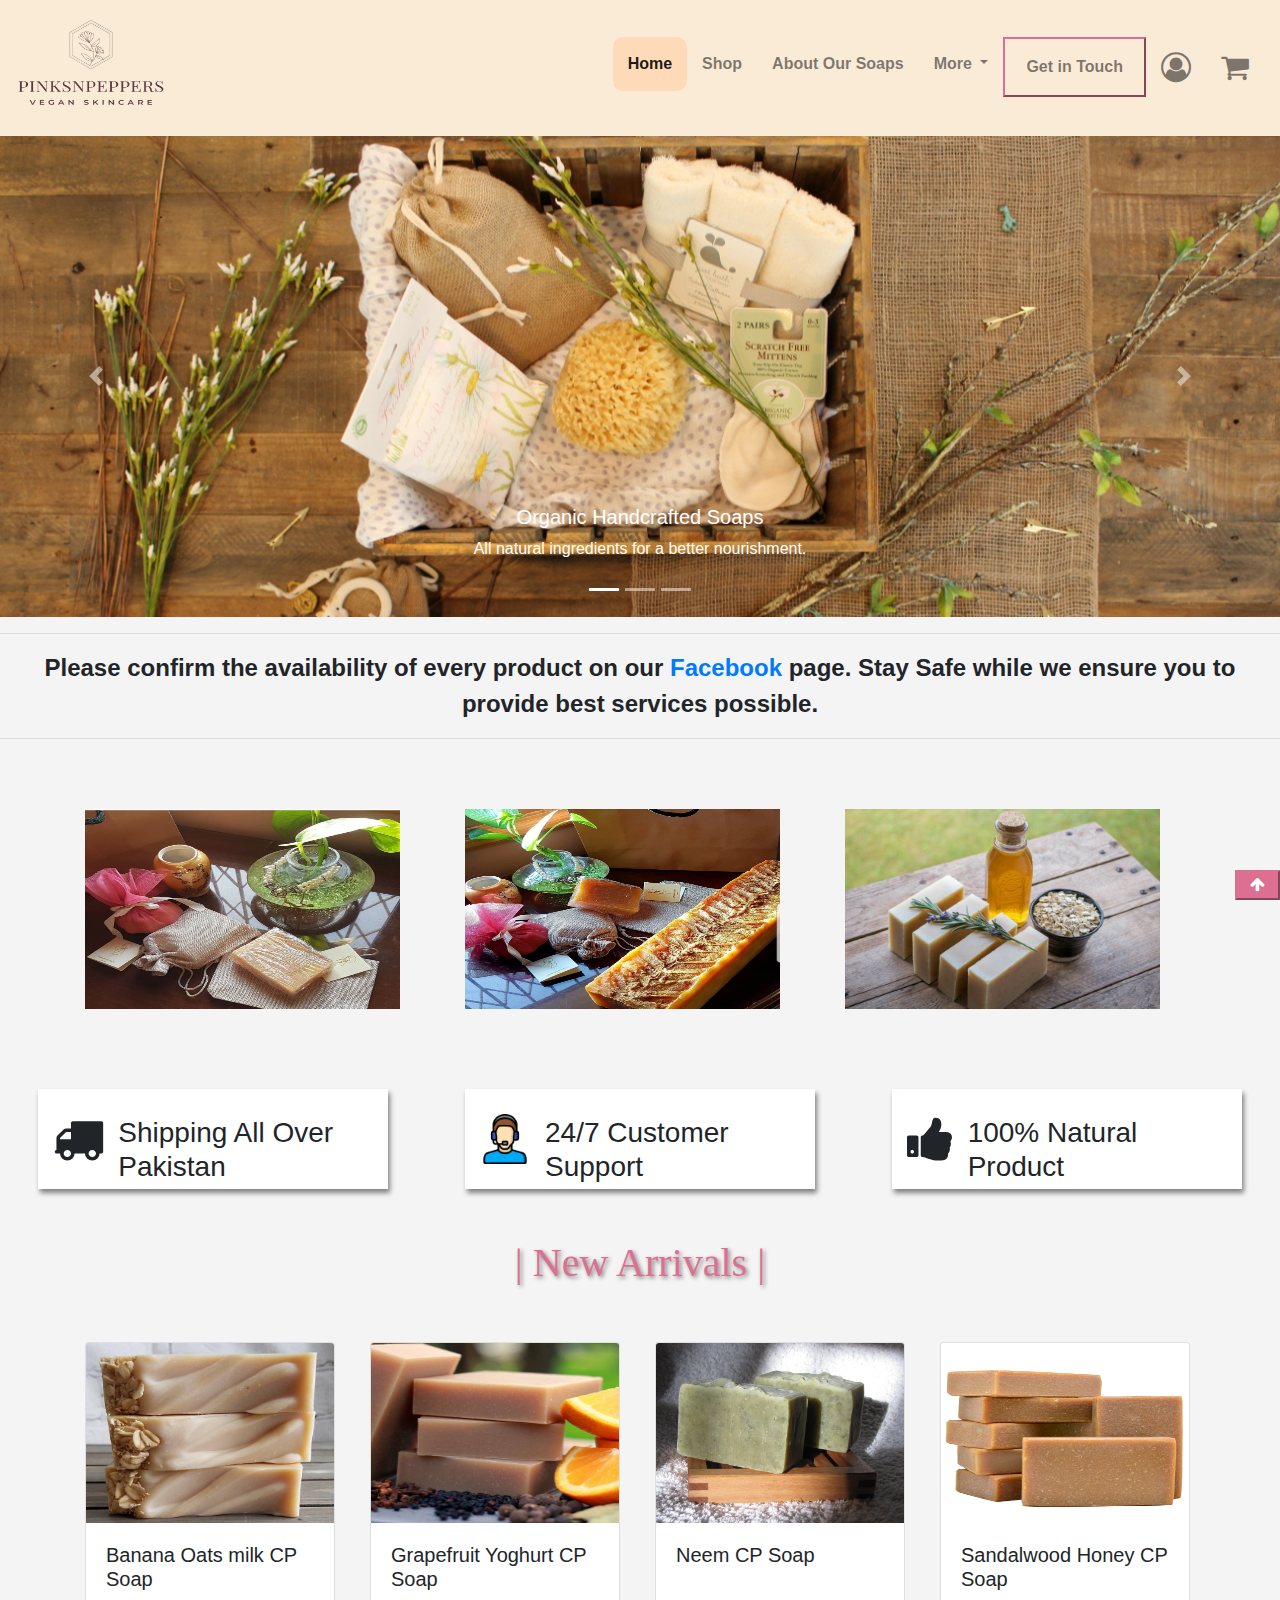
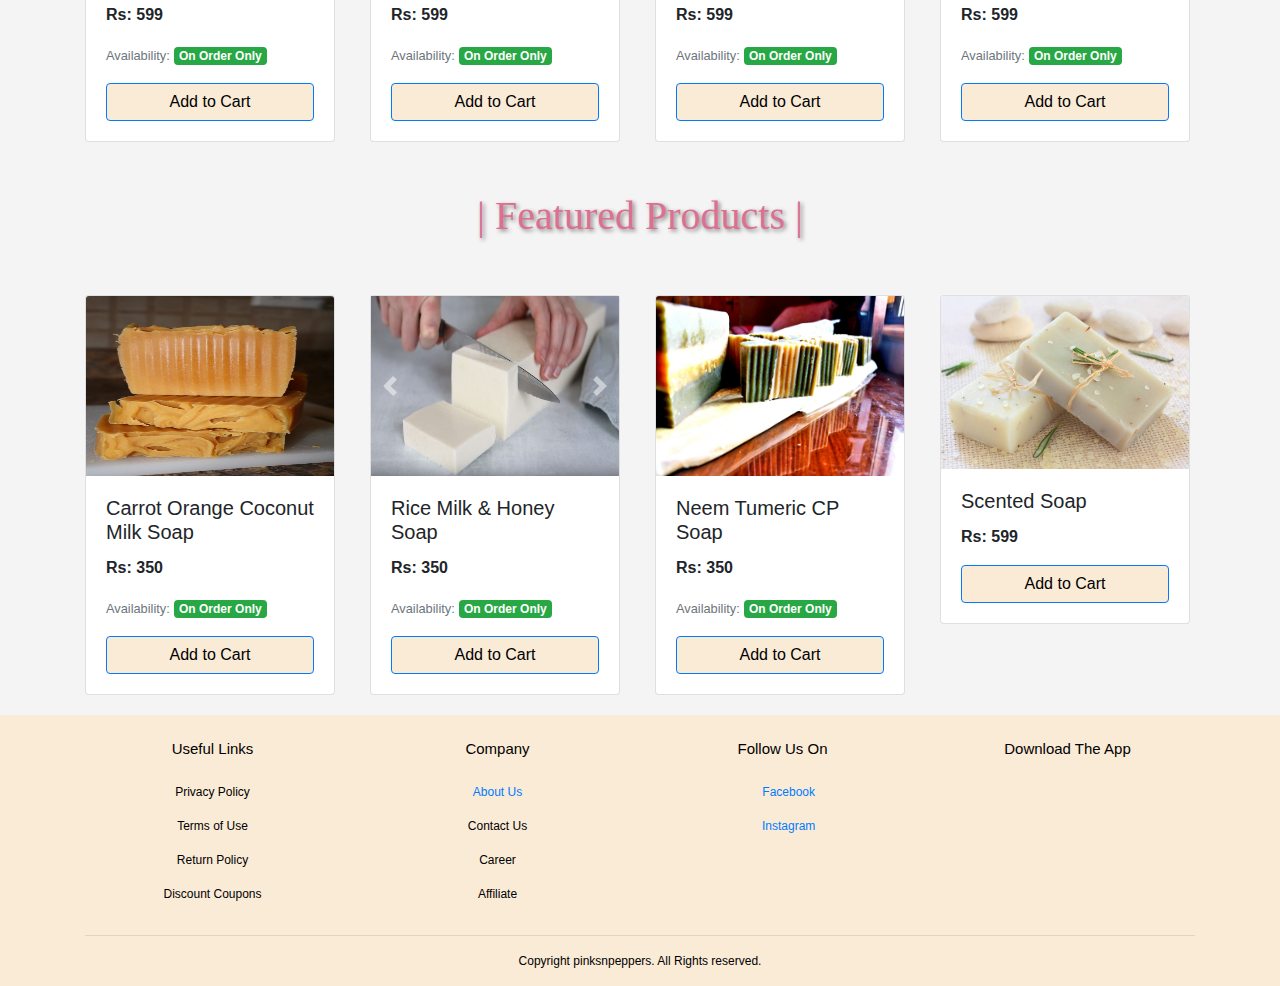
==== index.html @ b6c9a44b "Pinksnp" ====
<!DOCTYPE html>
<html lang="en">

<head>
    <meta charset="UTF-8">
    <meta name="viewport" content="width=device-width, initial-scale=1.0">
    <title>PINKSNP | Home</title>
    <link rel="stylesheet" href="style.css">
    <link rel="stylesheet" href="bootstrap-4.4.1-dist/css/bootstrap.min.css">
    <script src="bootstrap-4.4.1-dist/js/bootstrap.min.js"></script>
    <link rel="stylesheet" href="https://cdnjs.cloudflare.com/ajax/libs/font-awesome/4.7.0/css/font-awesome.min.css">
<!--FOntAwesome-->

<script src="https://kit.fontawesome.com/557968f5bf.js" crossorigin="anonymous"></script>
</head>

<body>
    <div>

        <nav class="navbar navbar-expand-lg navbar-light sticky-top" id="top">
            <img src="images/logo.png" alt="" height="120px" width="150px">
            <!-- <a class="navbar-brand" href="#">PINKSNP <br>Vegan Skincare </a> -->
            <button class="navbar-toggler" type="button" data-toggle="collapse" data-target="#navbarText"
                aria-controls="navbarText" aria-expanded="false" aria-label="Toggle navigation">
                <span class="navbar-toggler-icon"></span>
            </button>
            <div class="collapse navbar-collapse" id="navbarText">
                <ul class="navbar-nav mr-auto">
                </ul>
                <span class="navbar-text">
                    <ul class="navbar-nav mr-auto">
                        <li class="nav-item active">
                            <a class="nav-link" href="index.html" id="home">Home <span
                                    class="sr-only">(current)</span></a>
                        </li>
                        <li class="nav-item">
                            <a class="nav-link" href="shop/shop.html">Shop</a>
                        </li>

                        <li class="nav-item">
                            <a class="nav-link" href="about/about.html">About Our Soaps</a>
                        </li>
                        <li class="nav-item dropdown">
                            <a class="nav-link dropdown-toggle" href="#" id="navbarDropdownMenuLink" role="button"
                                data-toggle="dropdown" aria-haspopup="true" aria-expanded="false">
                                More
                            </a>
                            <div class="dropdown-menu" aria-labelledby="navbarDropdownMenuLink">
                                <a class="dropdown-item" href="more/why handcrafted soap/more1.html">Why Handcrafted
                                    Soap?</a>
                                <a class="dropdown-item" href="more/vegan skincare difference/more2.html">What is Vegan
                                    Skincare?</a>
                                <a class="dropdown-item" href="more/all about us/more3.html">All About Us</a>
                            </div>
                        </li>
                        <li class="nav-item">
                            <button class="btn-primary" style="border-color: palevioletred;"><a class="nav-link"
                                    href="https://www.facebook.com/pinksnp6/" target="_blank">Get in Touch
                                </a></button>
                        </li>
                        <li class="nav-item">
                            <a class="nav-link" href="#"><i class="fa fa-user-circle-o" aria-hidden="true"></i>
                            </a>

                        </li>
                        <li class="nav-item">
                            <a class="nav-link" href="#"><i class="fa fa-shopping-cart" aria-hidden="true"></i>
                            </a>
                        </li>
                    </ul>
                </span>
            </div>
        </nav>

        <div id="carouselExampleCaptions" class="carousel slide carousel-fade" data-ride="carousel">
            <ol class="carousel-indicators">
                <li data-target="#carouselExampleCaptions" data-slide-to="0" class="active"></li>
                <li data-target="#carouselExampleCaptions" data-slide-to="1"></li>
                <li data-target="#carouselExampleCaptions" data-slide-to="2"></li>
            </ol>
            <div class="carousel-inner">
                <div class="carousel-item active">
                    <img src="images/slider4.jpg" class="d-block w-100" alt="...">
                    <div class="carousel-caption d-none d-md-block">
                        <h5>Organic Handcrafted Soaps</h5>
                        <p>All natural ingredients for a better nourishment.</p>
                    </div>
                </div>
                <div class="carousel-item">
                    <img src="images/slider2.jpg" class="d-block w-100" alt="...">
                    <div class="carousel-caption d-none d-md-block">
                        <h5>Made from Natural Extracts</h5>
                        <p>Never compromise on quality products when it comes to your skin.</p>
                    </div>
                </div>
                <div class="carousel-item">
                    <img src="images/slider3.jpg" class="d-block w-100" alt="...">
                    <div class="carousel-caption d-none d-md-block">
                        <h5>Wide Range</h5>
                        <p>We offer a wide range of soaps suitable for all skin types.</p>
                    </div>
                </div>
            </div>
            <a class="carousel-control-prev" href="#carouselExampleCaptions" role="button" data-slide="prev">
                <span class="carousel-control-prev-icon" aria-hidden="true"></span>
                <span class="sr-only">Previous</span>
            </a>
            <a class="carousel-control-next" href="#carouselExampleCaptions" role="button" data-slide="next">
                <span class="carousel-control-next-icon" aria-hidden="true"></span>
                <span class="sr-only">Next</span>
            </a>
        </div>
        <hr>
        <div class="extrainfo">
            <p>Please confirm the availability of every product on our <a href="https://www.facebook.com/pinksnp6/"
                    target="_blank">Facebook</a> page. Stay Safe while we ensure you to provide best services possible.
            </p>
        </div>
        <hr>
        <!--Featured-Catagories-->
        <section class="featured-catagories">
            <div class="container">
                <div class="row">
                    <div class="col-md-4">
                        <img src="featured product images/feature1.jpeg" alt="" width="250px" height="200">
                    </div>
                    <div class="col-md-4">
                        <img src="featured product images/feature2.jpeg" alt="" width="250px" height="200">
                    </div>
                    <div class="col-md-4">
                        <img src="featured product images/feature3.jpg" alt="" width="250px" height="200">
                    </div>
                </div>
            </div>
        </section>
        <div class="maincard">
            <div class="card1">
                <div>
                    <i class="fa fa-truck" aria-hidden="true"></i>
                </div>
                <div>
                    <h3 class="maincard">Shipping All Over Pakistan </h3>
                </div>
            </div>

            <div class="card2">
                <div>
                    <img src="images/man.png" alt="" width="50px" class="support">
                </div>
                <div>
                    <h3 class="maincard">24/7 Customer Support</h3>
                </div>
            </div>

            <div class="card3">
                <div>
                    <i class="fa fa-thumbs-up" aria-hidden="true"></i>

                </div>
                <div>
                    <h3 class="maincard">100% Natural Product</h3>
                </div>
            </div>
        </div>

        <div class="newarrivals">
            <div class="heading">
                <h1>| New Arrivals |</h1>
            </div>
            <div class="container">
                <div class="row">
                    <div class="col-sm-12 col-md-6 col-lg-3">
                        <div class="card">
                            <img src="Soap Pics 2020 Web/Banana Oats milk cp soap.jpg" class="card-img-top" alt="..."
                                height="180px">
                            <div class="card-body">
                                <h5 class="card-title">Banana Oats milk CP Soap</h5>
                                <p class="card-text">Rs: 599 </p>
                                <p class="card-text"><small class="text-muted">Availability:</small> <span
                                        class="badge badge-success">On Order Only</span></p>
                                <a href="#" class="btn btn-primary" style="color: black;">Add to Cart</a>
                            </div>
                        </div>
                    </div>
                    <div class="col-sm-12 col-md-6 col-lg-3">
                        <div class="card">
                            <img src="Soap Pics 2020 Web/grapefruit yoghurt.jpg" class="card-img-top" alt="..."
                                height="180px">
                            <div class="card-body">
                                <h5 class="card-title">Grapefruit Yoghurt CP Soap</h5>
                                <p class="card-text">Rs: 599 </p>
                                <p class="card-text"><small class="text-muted">Availability:</small> <span
                                        class="badge badge-success">On Order Only</span></p>
                                <a href="#" class="btn btn-primary" style="color: black;">Add to Cart</a>
                            </div>
                        </div>
                    </div>
                    <div class="col-sm-12 col-md-6 col-lg-3">
                        <div class="card">
                            <img src="Soap Pics 2020 Web/Neem CP Soap.JPG" class="card-img-top" alt="..."
                                height="180px">
                            <div class="card-body">
                                <h5 class="card-title">Neem CP Soap</h5><br>
                                <p class="card-text">Rs: 599 </p>
                                <p class="card-text"><small class="text-muted">Availability:</small> <span
                                        class="badge badge-success">On Order Only</span></p>
                                <a href="#" class="btn btn-primary" style="color: black;">Add to Cart</a>
                            </div>
                        </div>
                    </div>
                    <div class="col-sm-12 col-md-6 col-lg-3">
                        <div class="card">
                            <img src="Soap Pics 2020 Web/sandalwood honey.jpg" class="card-img-top" alt="..."
                                height="180px">
                            <div class="card-body">
                                <h5 class="card-title">Sandalwood Honey CP Soap</h5>
                                <p class="card-text">Rs: 599 </p>
                                <p class="card-text"><small class="text-muted">Availability:</small> <span
                                        class="badge badge-success">On Order Only</span></p>
                                <a href="#" class="btn btn-primary" style="color: black;">Add to Cart</a>
                            </div>
                        </div>
                    </div>
                </div>

            </div>
        </div>



        <div class="featuredproducts">
            <div class="heading">
                <h1>| Featured Products |</h1>
            </div>
            <div class="container">
                <div class="row">
                    <div class="col-sm-12 col-md-6 col-lg-3">
                        <div class="card">
                            <img src="Soap Pics 2020 Web/Carrot Orange Coconut Milk Soap.jpeg" class="card-img-top"
                                alt="..." height="180px">
                            <div class="card-body">
                                <h5 class="card-title">Carrot Orange Coconut Milk Soap</h5>
                                <p class="card-text">Rs: 350 </p>
                                <p class="card-text"><small class="text-muted">Availability:</small> <span
                                        class="badge badge-success">On Order Only</span></p>
                                <a href="#" class="btn btn-primary" style="color: black;">Add to Cart</a>
                            </div>
                        </div>
                    </div>
                    <div class="col-sm-12 col-md-6 col-lg-3">
                        <div class="card">
                            <div id="carouselExampleControls" class="carousel slide" data-ride="carousel">
                                <div class="carousel-inner">
                                    <div class="carousel-item active">
                                        <img class="d-block w-100"
                                            src="Soap Pics 2020 Web/Rice Milk and Honey Soap.jpeg" alt="First slide"
                                            height="180px">
                                    </div>
                                    <div class="carousel-item">
                                        <img class="d-block w-100"
                                            src="Soap Pics 2020 Web/Rice Milk and Honey Soap 2.jpeg" alt="Second slide"
                                            height="180px">
                                    </div>
                                </div>
                                <a class="carousel-control-prev" href="#carouselExampleControls" role="button"
                                    data-slide="prev">
                                    <span class="carousel-control-prev-icon" aria-hidden="true"></span>
                                    <span class="sr-only">Previous</span>
                                </a>
                                <a class="carousel-control-next" href="#carouselExampleControls" role="button"
                                    data-slide="next">
                                    <span class="carousel-control-next-icon" aria-hidden="true"></span>
                                    <span class="sr-only">Next</span>
                                </a>
                            </div>
                            <!-- <img src="Soap Pics 2020 Web/Rice Milk and Honey Soap.jpeg" class="card-img-top" alt="..." height="180px"> -->
                            <div class="card-body">
                                <h5 class="card-title">Rice Milk & Honey Soap</h5>
                                <p class="card-text">Rs: 350 </p>
                                <p class="card-text"><small class="text-muted">Availability:</small> <span
                                        class="badge badge-success">On Order Only</span></p>
                                <a href="#" class="btn btn-primary" style="color: black;">Add to Cart</a>
                            </div>
                        </div>
                    </div>
                    <div class="col-sm-12 col-md-6 col-lg-3">
                        <div class="card">
                            <img src="Soap Pics 2020 Web/Neem Tumeric Soap.jpeg" class="card-img-top" alt="..."
                                height="180px">
                            <div class="card-body">
                                <h5 class="card-title">Neem Tumeric CP Soap
                                </h5>
                                <p class="card-text">Rs: 350 </p>
                                <p class="card-text"><small class="text-muted">Availability:</small> <span
                                        class="badge badge-success">On Order Only</span></p>
                                <a href="#" class="btn btn-primary" style="color: black;">Add to Cart</a>
                            </div>
                        </div>
                    </div>
                    <div class="col-sm-12 col-md-6 col-lg-3">
                        <div class="card">
                            <img src="images/soapbuy.jpg" class="card-img-top" alt="...">
                            <div class="card-body">
                                <h5 class="card-title">Scented Soap</h5>
                                <p class="card-text">Rs: 599 </p>
                                <a href="#" class="btn btn-primary" style="color: black;">Add to Cart</a>
                            </div>
                        </div>
                    </div>
                </div>
            </div>
        </div>

        <button id="myBtn"><a href="#top" style="color: white"><i class="fa fa-arrow-up"
                    aria-hidden="true"></i></a></button>
    </div>

    <!--Footer-->
    <section class="footer1">
        <div class="container text-center">
            <div class="row">
                <div class="col-md-3">
                    <h1>Useful Links</h1>
                    <p>Privacy Policy</p>
                    <p>Terms of Use</p>
                    <p>Return Policy</p>
                    <p>Discount Coupons</p>
                </div>

                <div class="col-md-3">
                    <h1>Company</h1>
                    <p> <a href="more/all about us/more3.html"> About Us</a></p>
                    <p>Contact Us</p>
                    <p>Career</p>
                    <p>Affiliate</p>
                </div>

                <div class="col-md-3">
                    <h1>Follow Us On</h1>
                    <p> <a href="https://www.facebook.com/pinksnp6/" target="_blank"> <i class="fab fa-facebook"></i> Facebook</a></p>
                    <p> <a href="https://www.instagram.com/pinksnpeppers/" target="_blank"> <i class="fab fa-instagram"></i> Instagram</a></p>
            
                </div>

                <div class="col-md-3 footer-image">
                    <h1>Download The App</h1>
                    <img src="https://i.ya-webdesign.com/images/android-app-store-logo-png-2.png" alt="" width="250px">
                </div>
            </div>
            <hr>
            <p class="copyright">Copyright pinksnpeppers. All Rights reserved.</p>
        </div>
    </section>

    <!-- <div class="footer">
        <div>
            <h5>Copyright <i class="fa fa-copyright" aria-hidden="true"></i> PINKSNP 2020. All rights reserved.
                <span>
                    <a href="https://www.facebook.com/pinksnp6/" target="_blank" class="float-right"
                        style="margin-right: 10px;"><i class="fa fa-facebook-official" aria-hidden="true"></i>
                    </a>
                    <a href="https://www.instagram.com/pinksnpeppers/" target="_blank" class="float-right"
                        style="margin-right: 10px;"><i class="fa fa-instagram" aria-hidden="true"></i>
                    </a>
                </span>
            </h5>


        </div>
    </div> -->

    </div>

    <script src="https://code.jquery.com/jquery-3.4.1.slim.min.js"
        integrity="sha384-J6qa4849blE2+poT4WnyKhv5vZF5SrPo0iEjwBvKU7imGFAV0wwj1yYfoRSJoZ+n"
        crossorigin="anonymous"></script>
    <script src="https://cdn.jsdelivr.net/npm/popper.js@1.16.0/dist/umd/popper.min.js"
        integrity="sha384-Q6E9RHvbIyZFJoft+2mJbHaEWldlvI9IOYy5n3zV9zzTtmI3UksdQRVvoxMfooAo"
        crossorigin="anonymous"></script>
    <script src="https://stackpath.bootstrapcdn.com/bootstrap/4.4.1/js/bootstrap.min.js"
        integrity="sha384-wfSDF2E50Y2D1uUdj0O3uMBJnjuUD4Ih7YwaYd1iqfktj0Uod8GCExl3Og8ifwB6"
        crossorigin="anonymous"></script>
</body>

</html>
---- style.css ----
body{
    position: relative;
    padding-bottom: 75px;
    min-height: 100vh;
    background-color: rgb(245, 244, 244) !important;
}

/*import fonts from google fonts*/
@import url('https://fonts.googleapis.com/css2?family=Anton&family=Gugi&family=Lato:wght@300&family=Roboto&family=Sofia&display=swap');

:root{
    --light-gray: #2b3032a1;
    --primary-color: #45ccb8;
    --border:#2b303218;
    --text-color:#ff686b;
    --roboto:"Roboto",sans-serif;
    --gugi:"Gugi",cursive;
    --sofia:"Sofia",cursive
}


.navbar {
    background-color: #faebd7;
}

.navbar-brand {
    font-size: medium !important;
}

/* navigation button styling */

#home {
    background-color: peachpuff;
    border-radius: 10px;
}

.nav-link {
    padding: 15px 15px 15px 15px !important;
}
@media screen and (max-width: 1000px) {
    .nav-link , .nav-item {
        margin-left: auto;
        margin-right: auto;
        
    }
}


.nav-link, .nav-link:hover {
    font-weight: bold !important;
    text-align: center;
}

.nav-link:hover {
    background-color: palevioletred !important;
    border-radius: 10px;
    border-color: antiquewhite !important;
}

/* dropdown styling */

.dropdown-item:hover {
    background-color: palevioletred !important;
    text-indent: 3px;
}

/*-- Featured-Catogories Css --*/

.featured-catagories{
    margin: 50px 0;
    padding: 20px 0;
    transition: 1s;
    cursor: pointer;
}

.featured-catagories img{
    width: 90%;
}

.featured-catagories img:hover{
    transform: scale(1.1);
}

/* SLider Info */

.extrainfo {
    text-align: center;
    font-weight: bolder;
    font-size: 1.5em;
}

.fa-shopping-cart {
    font-size: 30px !important;
}

.fa-user-circle-o {
    font-size: 30px !important;
}

.fa-truck, .fa-thumbs-up, .support {
    font-size: 50px !important;
    margin-right: 15px;
}

.card1, .card2, .card3 {
    display: flex;
    width: 350px;
    height: 100px;
    background-color: white;
    box-shadow: 2px 4px 5px grey;
    justify-content: center;
    align-items: center;
    margin-top: 10px;
    padding-left: 15px;
    padding-right: 15px;
}

.maincard {
    margin-top: 30px;
    display: flex;
    flex-direction: row;
    justify-content: space-around;
    flex-wrap: wrap;
}

@media screen and (max-width: 600px) {
    .card1, .card2, .card3 {
        width: 100%;
    }
}

.newarrivals {
    margin-top: 50px;
}

.featuredproducts {
    margin-top: 50px;
}

.card {
    height: auto;
    width: 250px;
    margin-top: 30px;
}

.card-text {
    font-weight: bold;
}

.btn-primary {
    width: 100%;
    background-color: antiquewhite !important;
}

.btn:hover, .btn:active {
    color: palevioletred !important;
}

/* Featured Product CSS*/


.heading {
    text-align: center;
    font-family: serif;
    font-weight: bold;
    color: palevioletred;
    margin: 25px;
}

.heading>h1 {
    text-shadow: 2px 2px 4px grey;
}

@media screen and (max-width: 769px) {
    .card {
        width: 100%;
    }
}

/* FOOTER */

.footer1{
    margin-top: 50px;
    background-color: antiquewhite;
    color: black;  
    width: 100%;
    background-color: antiquewhite;
   
    margin-top: 20px;
    position: absolute;
    bottom: 25; 
}
.footer1 h1{
    font-size: 15px;
    margin: 25px 0;

}

.footer1 p{
    font-size: 12px;
}

.footer {
    width: 100%;
    background-color: antiquewhite;
    height: 75px;
    margin-top: 20px;
    position: absolute;
    bottom: 0;
}

.footer>div {
    padding-top: 30px;
    text-align: center;
}

a {
    text-decoration: none !important;
}


#myBtn {
    position: sticky;
    bottom: 0px;
    float: right;
    left: 0;
    max-width: 45px;
    width: 100%;
    font-size: 1em;
    border-color: palevioletred;
    background-color: palevioletred;
    padding: 1px !important;
    border-radius: 1px;
    z-index: 99999;

}
/*On Hover Color Change*/
#myBtn:hover {
    background-color: #7dbbf1;
}

/* ABOUT PAGE STYLING */

.aboutheading1 {
    margin-top: 25px;
}

.aboutheading1>h1 {
    color: rgb(233, 35, 183);
    font-size: 50px;
    text-align: center;
    font-family: Arial, Helvetica, sans-serif;
    text-shadow: 2px 2px 3px grey;
}

.aboutheading1>p {
    margin-top: 25px;
    margin-left: 150px;
    margin-right: 150px;
    color: grey;
    text-align: center;
    font-size: 1.5em;
}

@media screen and (max-width: 760px) {
    img.aboutpics {
        width: 500px;
    }
}

/* WHY HANDCRAFTED SOAP PAGE STYLING */

.why-handcrafted-soap > p {
    margin-top: 25px;
    margin-left: 150px;
    margin-right: 150px;
    color: grey;
    text-align: left;
    
}
@media (min-width: 576px) {
    .why-handcrafted-soap > p { font-size: 1.25rem; }
}
@media (min-width: 768px) {
    .why-handcrafted-soap > p { font-size: 1.5rem; }
}
@media (min-width: 992px) {
    .why-handcrafted-soap > p { font-size: 1.75rem; }
}
@media (min-width: 1200px) {
    .why-handcrafted-soap > p { font-size: 2rem; }
}
 /* Text for commercial and HANDMADE  */

.text{
    font-size: 1.6rem;
    font-family: Arial, Helvetica, sans-serif;
    font-weight: bold;
    text-align: left;  
}

@media (min-width: 576px) {
    .text { font-size: 1.25rem; }
}
@media (min-width: 768px) {
    .text { font-size: 1.5rem; }
}
@media (min-width: 992px) {
    .text { font-size: 1.75rem; }
}
@media (min-width: 1200px) {
    .text { font-size: 2rem; }
}


/* All About Us PAGE Styling */

.aboutus-text{
    position: relative;
    display: inline-block; /* Make the width of box same as image */

}
.aboutus-text{
    padding-top: 2em;
    padding-left: 2em;
    padding-right: 2em;
    padding-bottom: 2em;
}
.aboutus .aboutus-text{
    position: absolute;
    z-index: 999;
    margin: 0 auto;
    left: 0;
    right: 0;        
    text-align: center;
    top: 25%; /* Adjust this value to move the positioned div up and down */
    font-size: 1.6em;
    font-family: serif;
    background-color: gainsboro;
    color: black;
    width: 60%; /* Set the width of the positioned div */
    
}

@media screen and (max-width: 1200px) {
     .aboutus-text {
        font-size: medium !important;
        width: 500px !important;
    }
}

@media screen and (max-width: 800px) {
    .aboutus-text {
       font-size: small !important;
       width: 600px !important;
   }
}

@media screen and (max-width: 600px) {
    .aboutus-text {
       font-size: small !important;
       width: 600px !important;
       padding-left: 0em;
       padding-right: 0em;
   }
}

/* Vegan Page Styling */
.veganheading {
    margin-top: 25px;
}

.veganheading>h1 {
    color: rgb(2, 2, 2);
    font-size: 50px;
    text-align: center;
    font-family: Arial, Helvetica, sans-serif;
    text-shadow: 2px 2px 3px grey;
}

.vegan-text{
    text-align: center;
    font-size: 1.6em;
    line-height: 1.7em;
    font-family: Arial, Helvetica, sans-serif;
    color: grey;
}
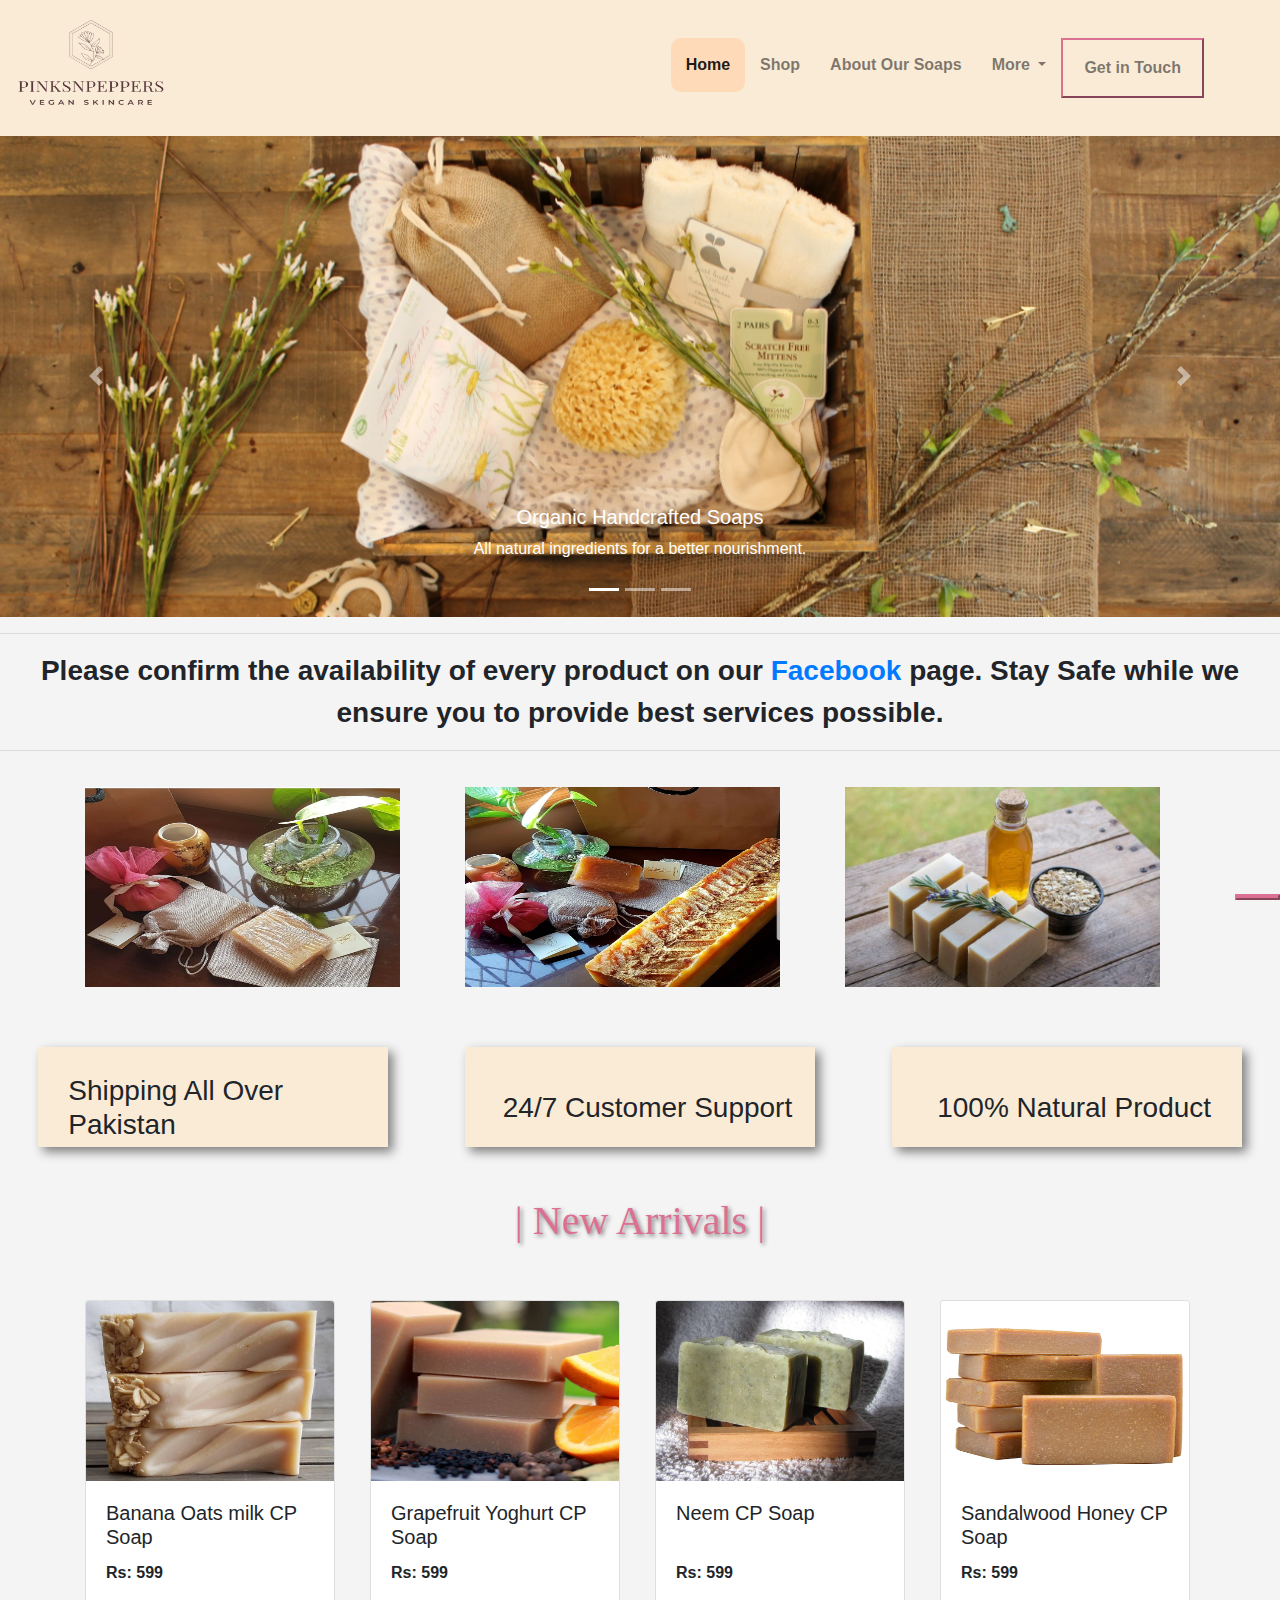
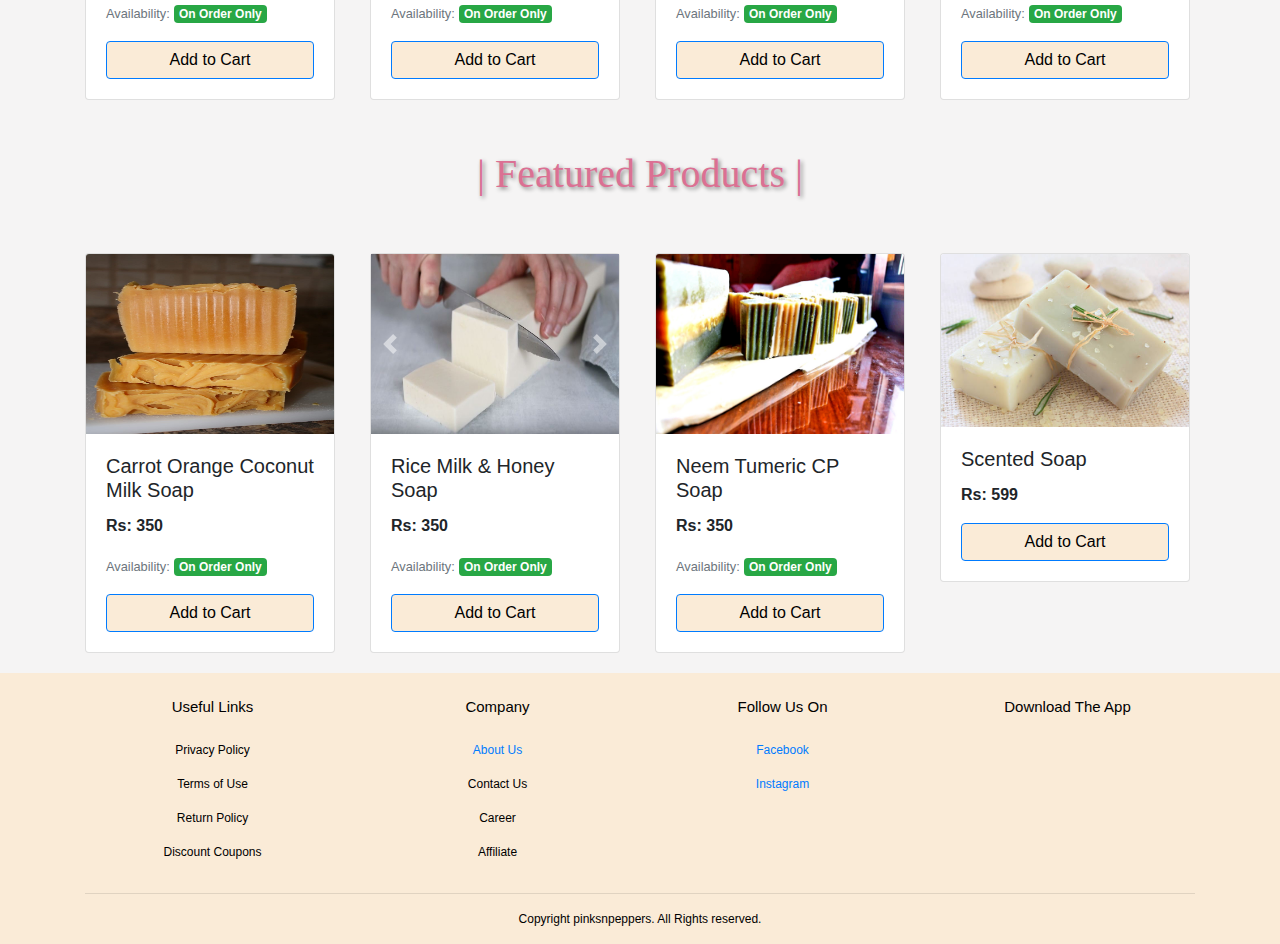
==== commit e2ab25bb: "Pinksnp" ====
--- a/index.html
+++ b/index.html
@@ -8,7 +8,7 @@
     <link rel="stylesheet" href="style.css">
     <link rel="stylesheet" href="bootstrap-4.4.1-dist/css/bootstrap.min.css">
     <script src="bootstrap-4.4.1-dist/js/bootstrap.min.js"></script>
-    <link rel="stylesheet" href="https://cdnjs.cloudflare.com/ajax/libs/font-awesome/4.7.0/css/font-awesome.min.css">
+    
 <!--FOntAwesome-->
 
 <script src="https://kit.fontawesome.com/557968f5bf.js" crossorigin="anonymous"></script>
@@ -80,21 +80,21 @@
             </ol>
             <div class="carousel-inner">
                 <div class="carousel-item active">
-                    <img src="images/slider4.jpg" class="d-block w-100" alt="...">
+                    <img src="images/slider4.webp" class="d-block w-100" alt="...">
                     <div class="carousel-caption d-none d-md-block">
                         <h5>Organic Handcrafted Soaps</h5>
                         <p>All natural ingredients for a better nourishment.</p>
                     </div>
                 </div>
                 <div class="carousel-item">
-                    <img src="images/slider2.jpg" class="d-block w-100" alt="...">
+                    <img src="images/slider2.webp" class="d-block w-100" alt="...">
                     <div class="carousel-caption d-none d-md-block">
                         <h5>Made from Natural Extracts</h5>
                         <p>Never compromise on quality products when it comes to your skin.</p>
                     </div>
                 </div>
                 <div class="carousel-item">
-                    <img src="images/slider3.jpg" class="d-block w-100" alt="...">
+                    <img src="images/slider3.webp" class="d-block w-100" alt="...">
                     <div class="carousel-caption d-none d-md-block">
                         <h5>Wide Range</h5>
                         <p>We offer a wide range of soaps suitable for all skin types.</p>
@@ -122,13 +122,13 @@
             <div class="container">
                 <div class="row">
                     <div class="col-md-4">
-                        <img src="featured product images/feature1.jpeg" alt="" width="250px" height="200">
+                        <img src="featured product images/feature1.webp" alt="" width="250px" height="200">
                     </div>
                     <div class="col-md-4">
-                        <img src="featured product images/feature2.jpeg" alt="" width="250px" height="200">
+                        <img src="featured product images/feature2.webp" alt="" width="250px" height="200">
                     </div>
                     <div class="col-md-4">
-                        <img src="featured product images/feature3.jpg" alt="" width="250px" height="200">
+                        <img src="featured product images/feature3.webp" alt="" width="250px" height="200">
                     </div>
                 </div>
             </div>
@@ -145,7 +145,7 @@
 
             <div class="card2">
                 <div>
-                    <img src="images/man.png" alt="" width="50px" class="support">
+                    <i class="fas fa-headset"></i>
                 </div>
                 <div>
                     <h3 class="maincard">24/7 Customer Support</h3>
@@ -344,7 +344,7 @@
 
                 <div class="col-md-3 footer-image">
                     <h1>Download The App</h1>
-                    <img src="https://i.ya-webdesign.com/images/android-app-store-logo-png-2.png" alt="" width="250px">
+                    <img src="https://i.ya-webdesign.com/images/android-app-store-logo-png-2.png" alt="" width="250px" class="img-fluid">
                 </div>
             </div>
             <hr>
--- a/style.css
+++ b/style.css
@@ -23,6 +23,7 @@
     background-color: #faebd7;
 }
 
+
 .navbar-brand {
     font-size: medium !important;
 }
@@ -67,12 +68,18 @@
 /*-- Featured-Catogories Css --*/
 
 .featured-catagories{
-    margin: 50px 0;
+    margin: 15px 0px;
     padding: 20px 0;
-    transition: 1s;
+    transition: 2s;
     cursor: pointer;
 }
 
+@media screen and (max-width: 1000px) {
+    .featured-catagories {
+        margin-bottom: 150px !important;
+        justify-content: space-between;
+    }
+}
 .featured-catagories img{
     width: 90%;
 }
@@ -89,6 +96,19 @@
     font-size: 1.5em;
 }
 
+@media (max-width: 576px) {
+    .extrainfo { font-size: 16px; }
+}
+@media (min-width: 768px) {
+    .extrainfo { font-size: 32px; }
+}
+@media (min-width: 992px) {
+    .extrainfo { font-size: 1.75rem; }
+}
+@media (min-width: 1200px) {
+    .extrainfo { font-size: 1.75rem; }
+}
+
 .fa-shopping-cart {
     font-size: 30px !important;
 }
@@ -97,7 +117,7 @@
     font-size: 30px !important;
 }
 
-.fa-truck, .fa-thumbs-up, .support {
+.fa-truck, .fa-thumbs-up, .support, .fa-headset{
     font-size: 50px !important;
     margin-right: 15px;
 }
@@ -106,8 +126,8 @@
     display: flex;
     width: 350px;
     height: 100px;
-    background-color: white;
-    box-shadow: 2px 4px 5px grey;
+    background-color: antiquewhite;
+    box-shadow: 5px 5px 10px grey;
     justify-content: center;
     align-items: center;
     margin-top: 10px;
@@ -245,6 +265,8 @@
     margin-top: 25px;
 }
 
+
+
 .aboutheading1>h1 {
     color: rgb(233, 35, 183);
     font-size: 50px;
@@ -260,6 +282,13 @@
     color: grey;
     text-align: center;
     font-size: 1.5em;
+}
+
+@media screen and (max-width: 570px) {
+    .aboutheading1>p {
+        margin-left: auto;
+        margin-right: auto;
+    }
 }
 
 @media screen and (max-width: 760px) {
@@ -278,6 +307,13 @@
     text-align: left;
     
 }
+
+@media (max-width: 576px) {
+    .why-handcrafted-soap > p {
+        margin-left: auto;
+        margin-right: auto;
+    }
+}
 @media (min-width: 576px) {
     .why-handcrafted-soap > p { font-size: 1.25rem; }
 }
@@ -365,6 +401,17 @@
    }
 }
 
+@media screen and (max-width: 570px) {
+    .aboutus-text {
+       font-size: x-small !important;
+       width: 600px !important;
+       padding-left: 0em;
+       padding-right: 0em;
+       margin-left:  15px;
+       margin-right: 15px;
+   }
+}
+
 /* Vegan Page Styling */
 .veganheading {
     margin-top: 25px;
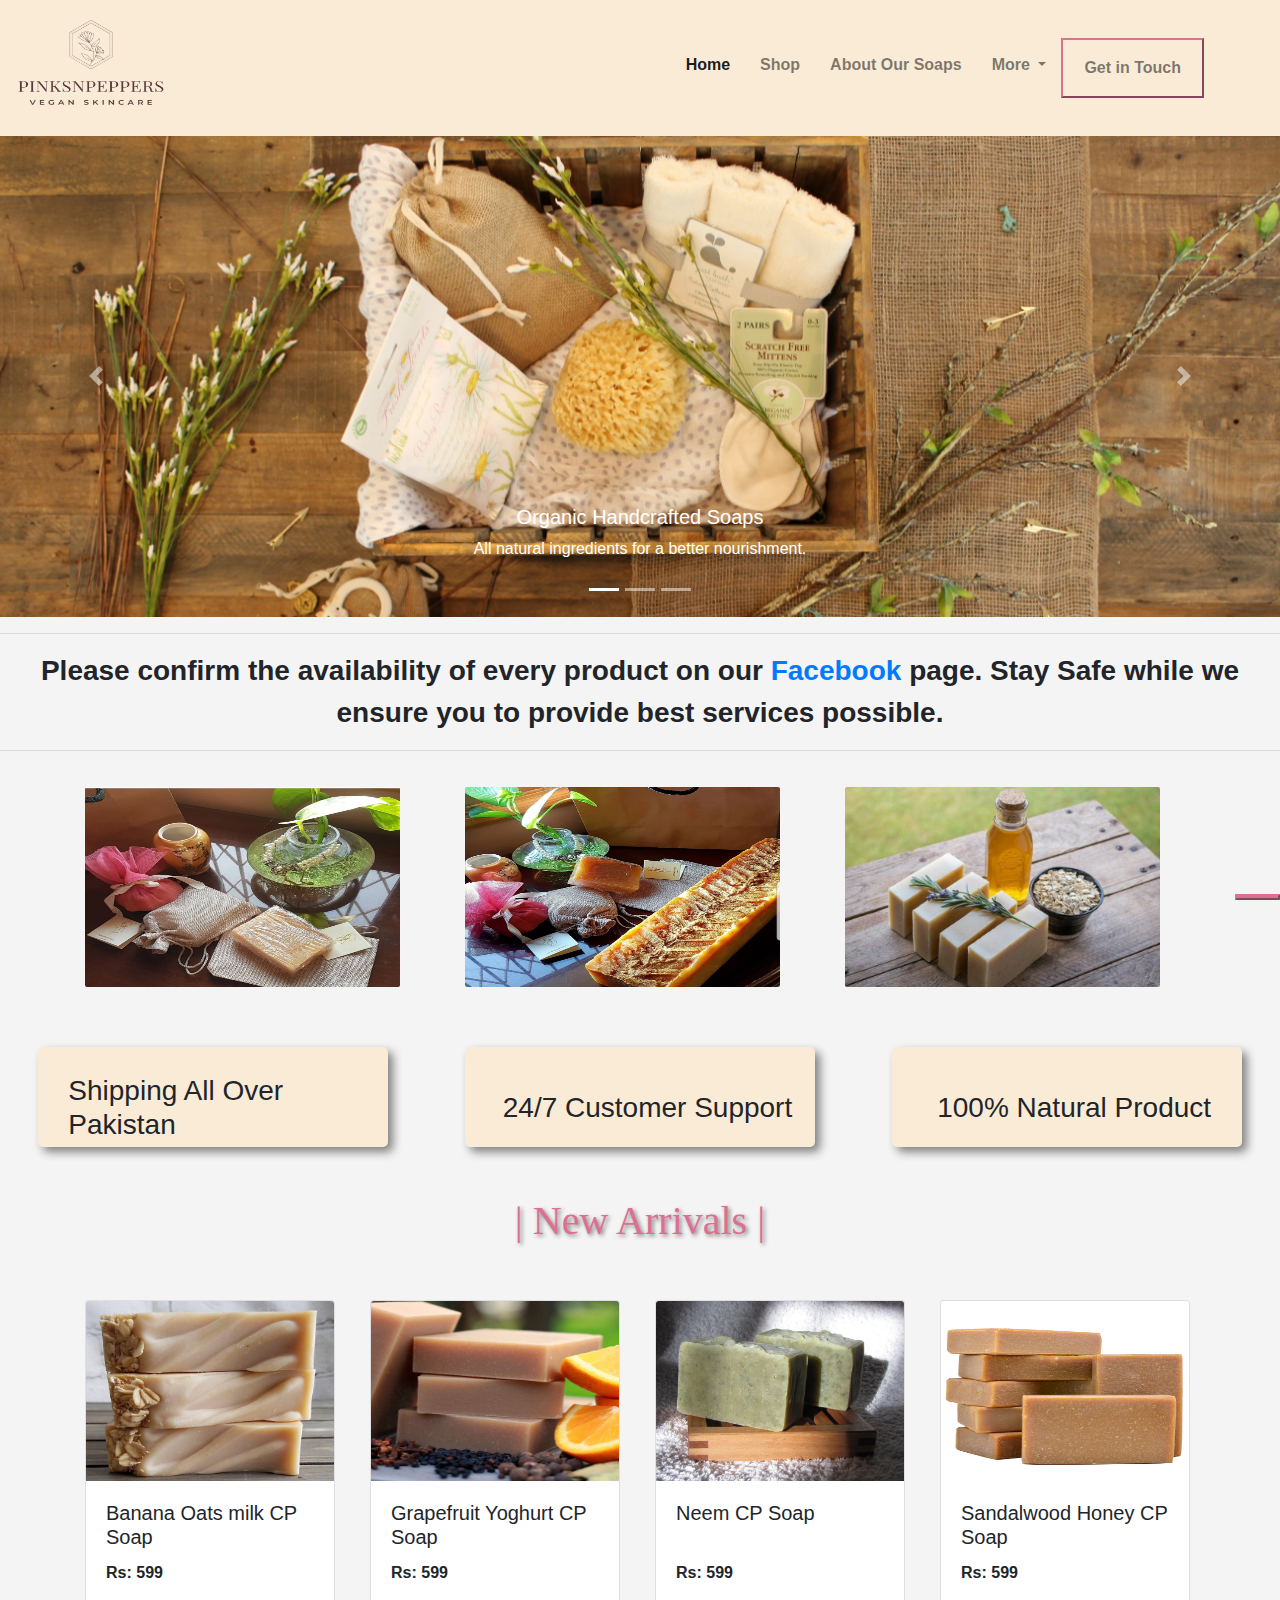
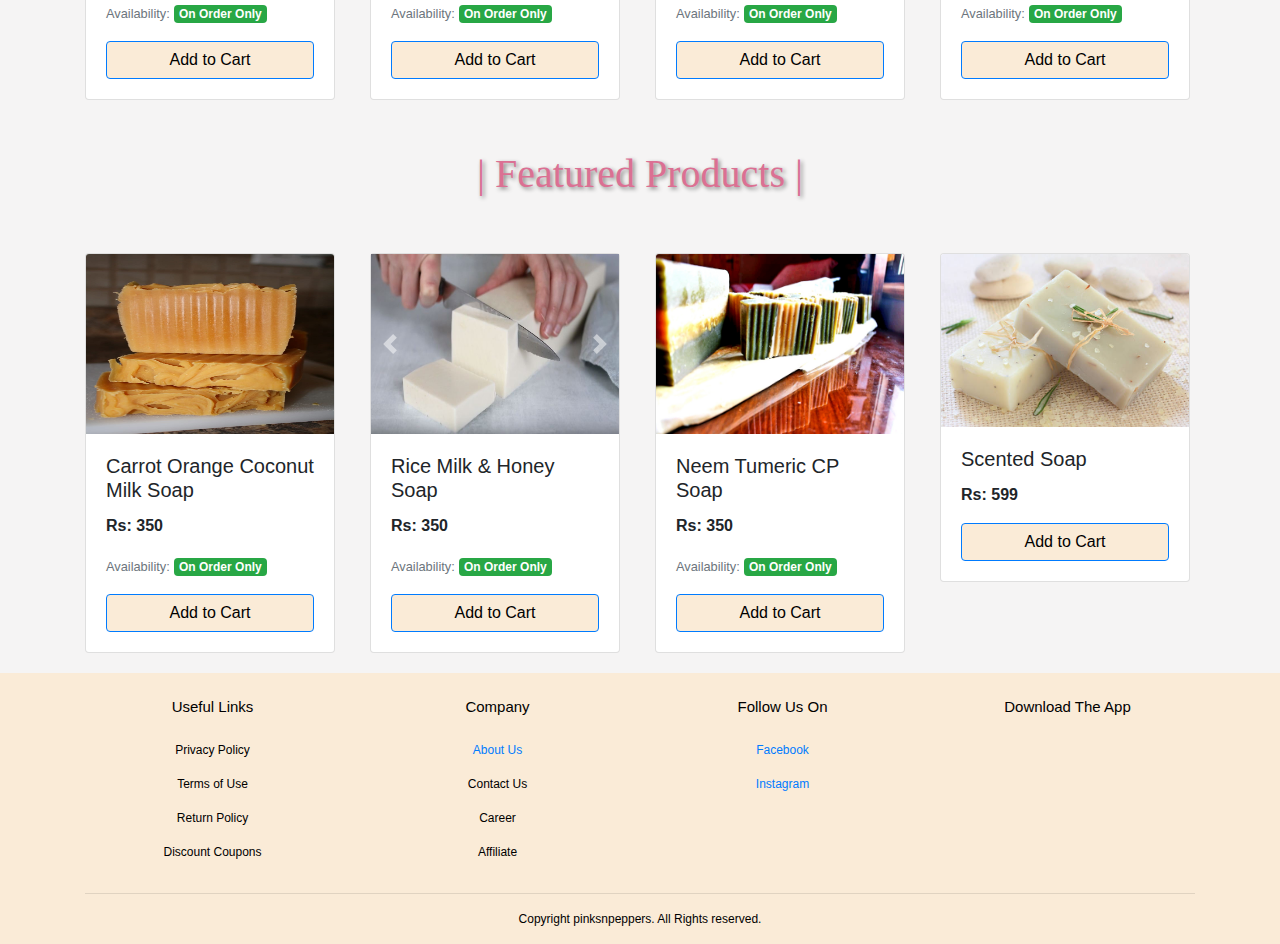
==== commit 70fb7bac: "Pinksnp" ====
--- a/index.html
+++ b/index.html
@@ -134,6 +134,7 @@
             </div>
         </section>
         <div class="maincard">
+            
             <div class="card1">
                 <div>
                     <i class="fa fa-truck" aria-hidden="true"></i>
--- a/style.css
+++ b/style.css
@@ -30,10 +30,6 @@
 
 /* navigation button styling */
 
-#home {
-    background-color: peachpuff;
-    border-radius: 10px;
-}
 
 .nav-link {
     padding: 15px 15px 15px 15px !important;
@@ -53,7 +49,7 @@
 }
 
 .nav-link:hover {
-    background-color: palevioletred !important;
+    color: palevioletred !important;
     border-radius: 10px;
     border-color: antiquewhite !important;
 }
@@ -82,10 +78,12 @@
 }
 .featured-catagories img{
     width: 90%;
+    border-radius: 2px;
 }
 
 .featured-catagories img:hover{
     transform: scale(1.1);
+    transition: transform 330ms ease-in-out;
 }
 
 /* SLider Info */
@@ -113,6 +111,20 @@
     font-size: 30px !important;
 }
 
+.card1:hover{
+    transform: scale(1.1);
+    transition: transform 330ms ease-in-out;
+}
+
+.card2:hover{
+    transform: scale(1.1);
+    transition: transform 330ms ease-in-out;
+}
+
+.card3:hover{
+    transform: scale(1.1);
+    transition: transform 330ms ease-in-out;
+}
 .fa-user-circle-o {
     font-size: 30px !important;
 }
@@ -133,6 +145,7 @@
     margin-top: 10px;
     padding-left: 15px;
     padding-right: 15px;
+    border-radius: 5px;
 }
 
 .maincard {
@@ -161,6 +174,11 @@
     height: auto;
     width: 250px;
     margin-top: 30px;
+}
+
+.card:hover {
+    transform: scale(1.1);
+    transition: transform 330ms ease-in-out;
 }
 
 .card-text {
